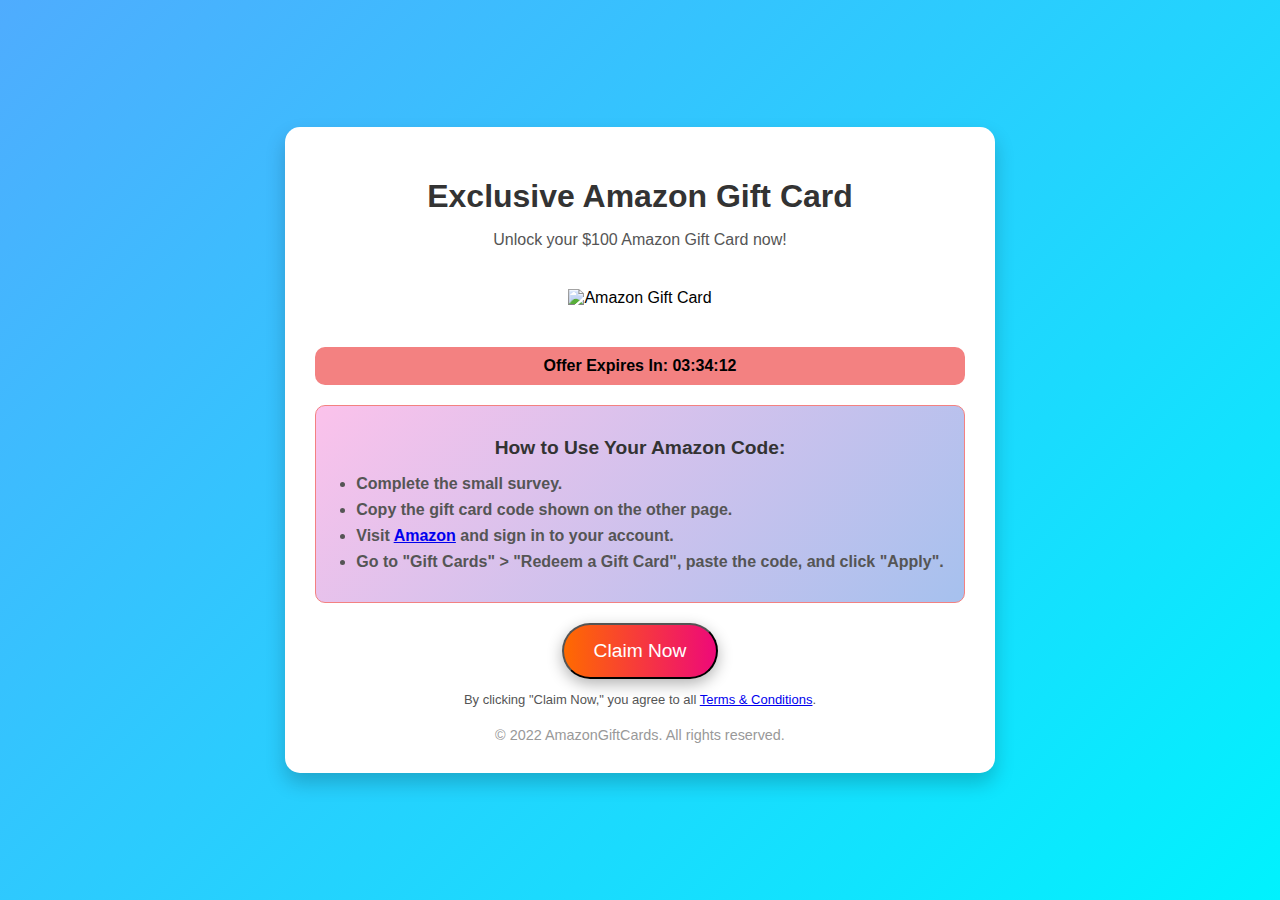
==== index.html @ 6e8d80c1 "Update index.html" ====
<!DOCTYPE html>
<html lang="en">
<head>
    <meta charset="UTF-8">
    <meta name="viewport" content="width=device-width, initial-scale=1.0">
    <title>Amazon Gift Card</title>
    <link rel="stylesheet" href="amazon-codes.css">
    <script src="amazon-codes.js" defer></script>
</head>
<body>
    <div class="container">
        <h1>Exclusive Amazon Gift Card</h1>
        <p>Unlock your $100 Amazon Gift Card now!</p>
        <img class="gift-card" src="https://blogger.googleusercontent.com/img/b/R29vZ2xl/AVvXsEi0IaLXKje7abW6KXdZVLvtGh-sSv0pv3hZe5DRnq7jL7U_dIHWID4VSP4Cwvj_R7YEGXRK2lIKNRzDtqJ0aMMKNKxZvz06Mz6TBjvId8oHYw2jLjUCN4CgE3BySxQDJCnV1P2hR9cg3e6Yu83MO4pemjJtDdebAtdBPQeQ-fOpg5F8o7X8cGepMz_1qww/s400/amzon%20card.png" alt="Amazon Gift Card">
        <div class="timer-wrapper">
            Offer Expires In: <span id="timer">03:34:12</span>
        </div>

        <div class="how-to-use-box">
            <h2>How to Use Your Amazon Code:</h2>
            <ul>
                <li>Complete the small survey.</li>
                <li>Copy the gift card code shown on the other page.</li>
                <li>Visit <a href="https://www.amazon.com/" target="_blank">Amazon</a> and sign in to your account.</li>
                <li>Go to "Gift Cards" > "Redeem a Gift Card", paste the code, and click "Apply".</li>
            </ul>
        </div>

        <button href="congratulations.html" id="claimNowButton" class="claim-button">Claim Now</button>
       <p style="font-size: small;">By clicking "Claim Now," you agree to all <a href="terms&condition.html" target="_blank" id="termsLink">Terms & Conditions</a>.</p>

        <div class="footer">© 2022 AmazonGiftCards. All rights reserved.</div>
    </div>
</body>
</html>
---- amazon-codes.css ----
/* Body */
body {
    margin: 0;
    font-family: 'Arial', sans-serif;
    background: linear-gradient(135deg, #4facfe, #00f2fe);
    display: flex;
    justify-content: center;
    align-items: center;
    min-height: 100vh;
}

/* Container */
.container {
    text-align: center;
    background: #ffffff;
    padding: 30px;
    border-radius: 15px;
    box-shadow: 0 10px 20px rgba(0, 0, 0, 0.2);
}

/* Header */
h1 {
    font-size: 2rem;
    margin-bottom: 10px;
    color: #333;
}

/* Subtext */
p {
    font-size: 1rem;
    margin-bottom: 20px;
    color: #555;
}

/* Gift Card Image */
.gift-card {
    width: 100%;
    max-width: 250px;
    margin: 20px 0;
}

/* Timer Wrapper */
.timer-wrapper {
    background: #f38181;
    padding: 10px 15px;
    border-radius: 10px;
    font-weight: bold;
    margin: 20px 0;
    color: white;
}

/* How to Use Box */
.how-to-use-box {
    background: #fef9ef;
    border: 1px solid #f38181;
    padding: 15px;
    border-radius: 10px;
    margin: 20px 0;
}

.how-to-use-box h2 {
    font-size: 1.2rem;
    margin-bottom: 10px;
    color: #333;
}

.how-to-use-box ul {
    list-style-type: disc;
    padding-left: 20px;
    text-align: left;
}

.how-to-use-box li {
    margin-bottom: 8px;
    color: #555;
}

/* Claim Button */
.claim-button {
    display: inline-block;
    padding: 15px 30px;
    font-size: 1.2rem;
    color: #fff;
    text-decoration: none;
    background: linear-gradient(to right, #ff6a00, #ee0979);
    border-radius: 30px;
    box-shadow: 0 5px 15px rgba(0, 0, 0, 0.3);
    transition: all 0.3s;
}

.claim-button:hover {
    transform: scale(1.1);
    background: linear-gradient(to right, #ee0979, #ff6a00);
}

/* Footer */
.footer {
    margin-top: 20px;
    font-size: 0.9rem;
    color: #999;
}
/* Timer Wrapper */
.timer-wrapper {
    padding: 10px 15px;
    border-radius: 10px;
    font-weight: bold;
    margin: 20px 0;
    color: black; /* Set text color to black */
    animation: timer-color-change 6s infinite;
}

/* Timer Color Change Animation */
@keyframes timer-color-change {
    0% { background: #f38181; }
    25% { background: #84fab0; }
    50% { background: #8fd3f4; }
    75% { background: #ffecd2; }
    100% { background: #f38181; }
}
/* How to Use Box */
.how-to-use-box {
    background: linear-gradient(135deg, #fbc2eb, #a6c1ee); /* Gradient background */
    color: #333; /* Text color */
    padding: 15px 20px;
    border-radius: 10px;
    margin: 20px 0;
    font-size: 1rem;
    font-weight: bold;
    text-align: center;
    animation: box-color-change 6s infinite alternate; /* Add animation for color changes */
}

/* Animation for Color Change */
@keyframes box-color-change {
    0% { background: #fbc2eb; }
    50% { background: #fad0c4; }
    100% { background: #a6c1ee; }
}
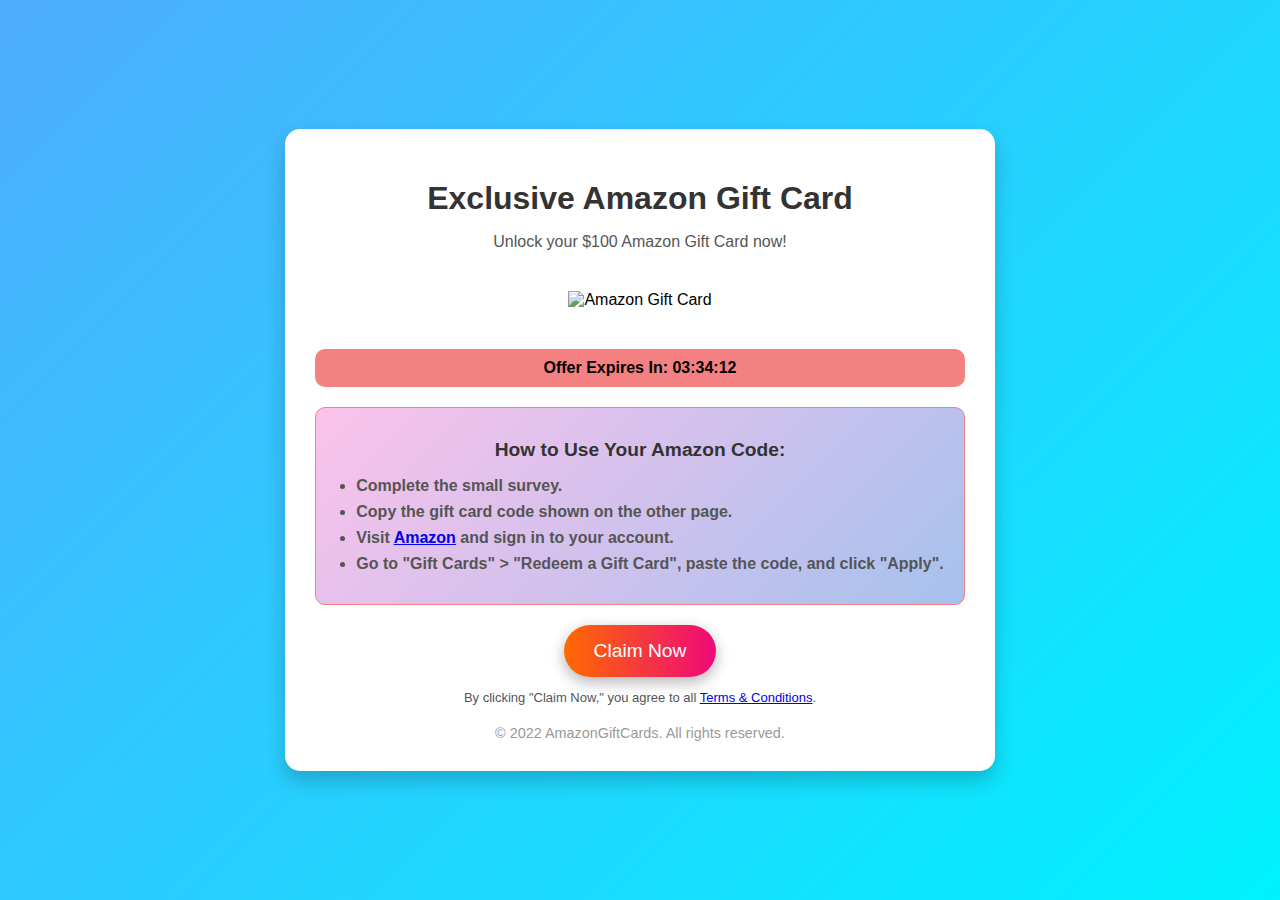
==== commit d1d50d37: "Update index.html" ====
--- a/index.html
+++ b/index.html
@@ -26,7 +26,8 @@
             </ul>
         </div>
 
-        <button href="congratulations.html" id="claimNowButton" class="claim-button">Claim Now</button>
+       <a href="congratulations.html" class="claim-button">Claim Now</a>
+
        <p style="font-size: small;">By clicking "Claim Now," you agree to all <a href="terms&condition.html" target="_blank" id="termsLink">Terms & Conditions</a>.</p>
 
         <div class="footer">© 2022 AmazonGiftCards. All rights reserved.</div>
